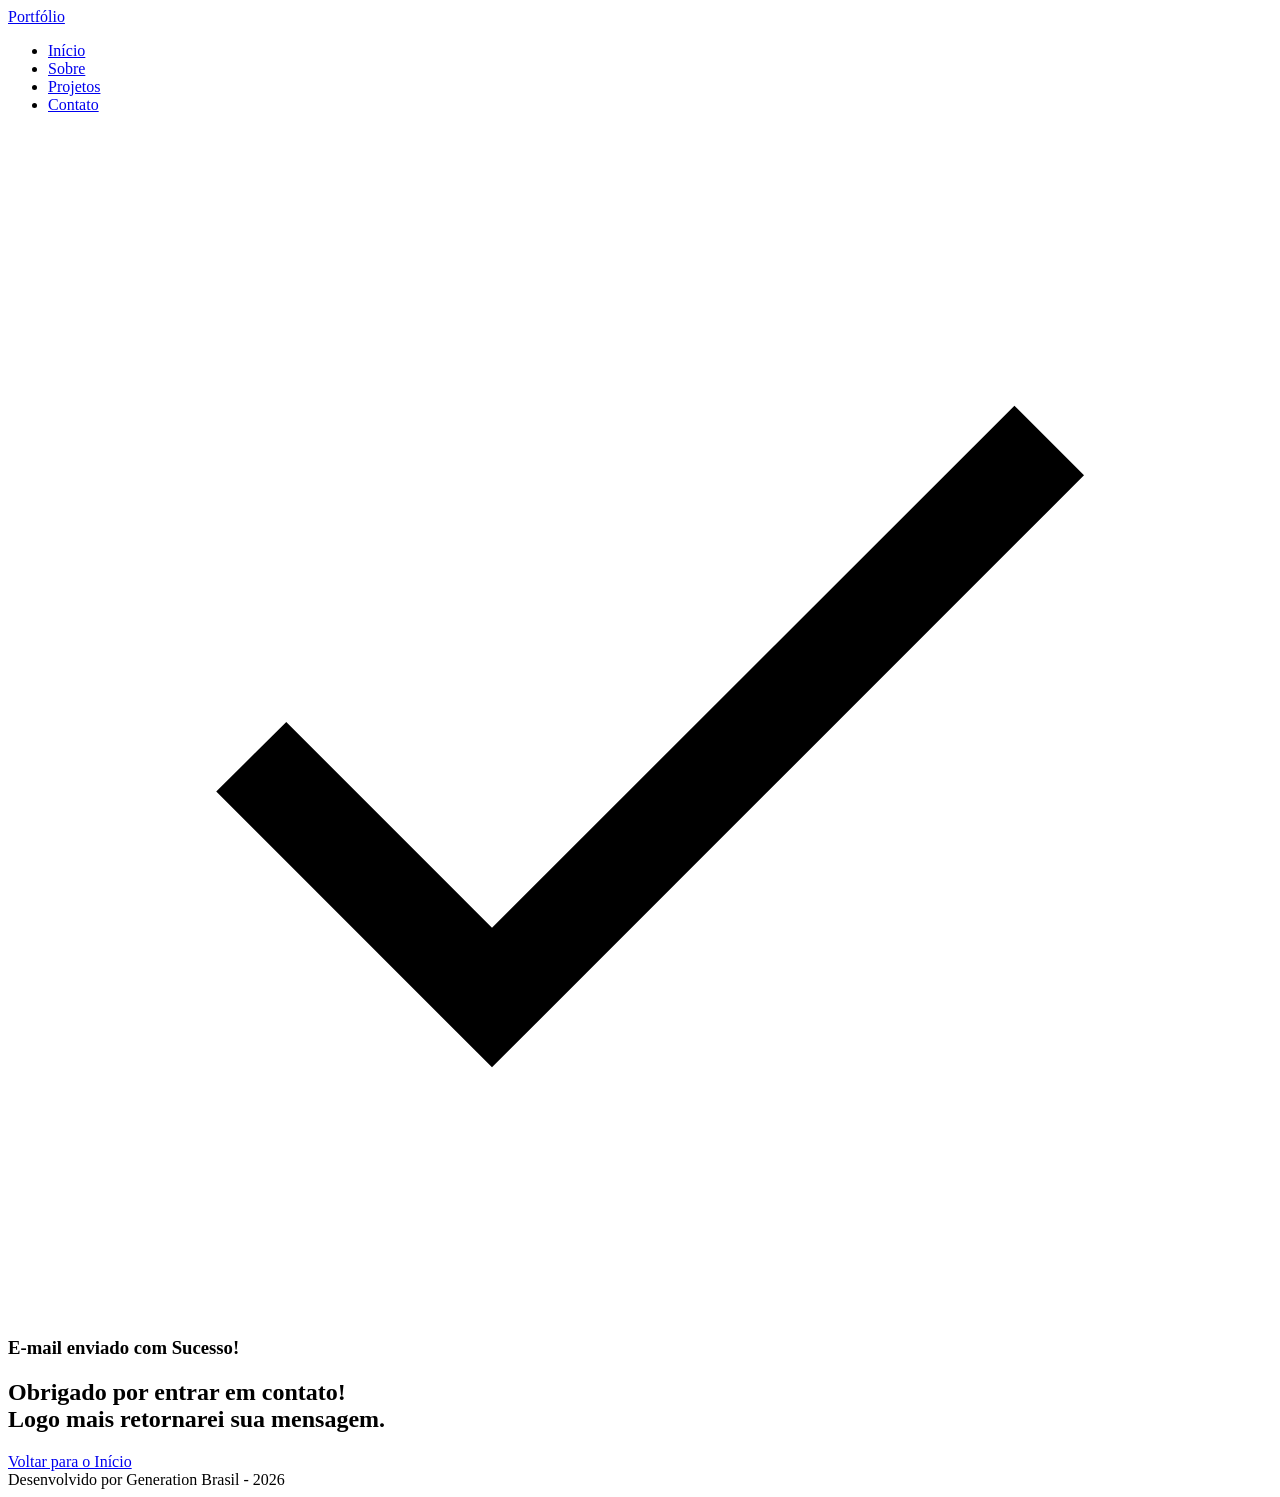
==== success.html @ c865f79e "first commit" ====
<!DOCTYPE html>
<html lang="pt-br">

<head>

    <meta charset="UTF-8">

    <meta name="viewport" content="width=device-width, initial-scale=1.0">

    <meta name="author" content="Generation Brasil">
    <meta name="description"
        content="Portfólio da Generation Brasil, desenvolvedor Full Stack especializado em criar experiências digitais incríveis. Conheça meus projetos e entre em contato.">
    <meta name="robots" content="index, follow">

    <link rel="icon" type="image/svg+xml" href="./assets/img/favicon.svg">

    <title>Portfólio Generation Brasil</title>

</head>

<body>

    <!-- Cabeçalho da Página (header) -->
    <header class="menu-container">
        <div class="menu-content">

        <a href="index.html" id="titulo">Portfólio</a>

        <nav>
            <ul class="menu-list">

                <li>
                    <a href="index.html#hero">Início</a>
                </li>

                <li>
                    <a href="index.html#about">Sobre</a>
                </li>

                <li>
                    <a href="index.html#projects">Projetos</a>
                </li>

                <li>
                    <a href="index.html#contact">Contato</a>
                </li>

            </ul>
        </nav>

    </div>
    </header>

    <!-- Seção Principal da Página (main) -->
    <main>
          <!-- Mensagem de Sucesso -->
    <section class="success-container">
        <article class="success-content">

            <figure class="success-icon">
                <img src="./assets/img/success.svg"
                     alt="Ilustração de sucesso"
                     class="float-animation"
                >
            </figure>

            <h1>E-mail enviado com Sucesso!</h1>
            <h2>Obrigado por entrar em contato! <br> Logo mais retornarei sua mensagem.</h2>

            <a class="botao" href="index.html">Voltar para o Início</a>

        </article>
    </section>

    </main>

    <!-- Rodapé da Página (footer) -->
    <footer>
        Desenvolvido por Generation Brasil - 2026
    </footer>

</body>

</html>
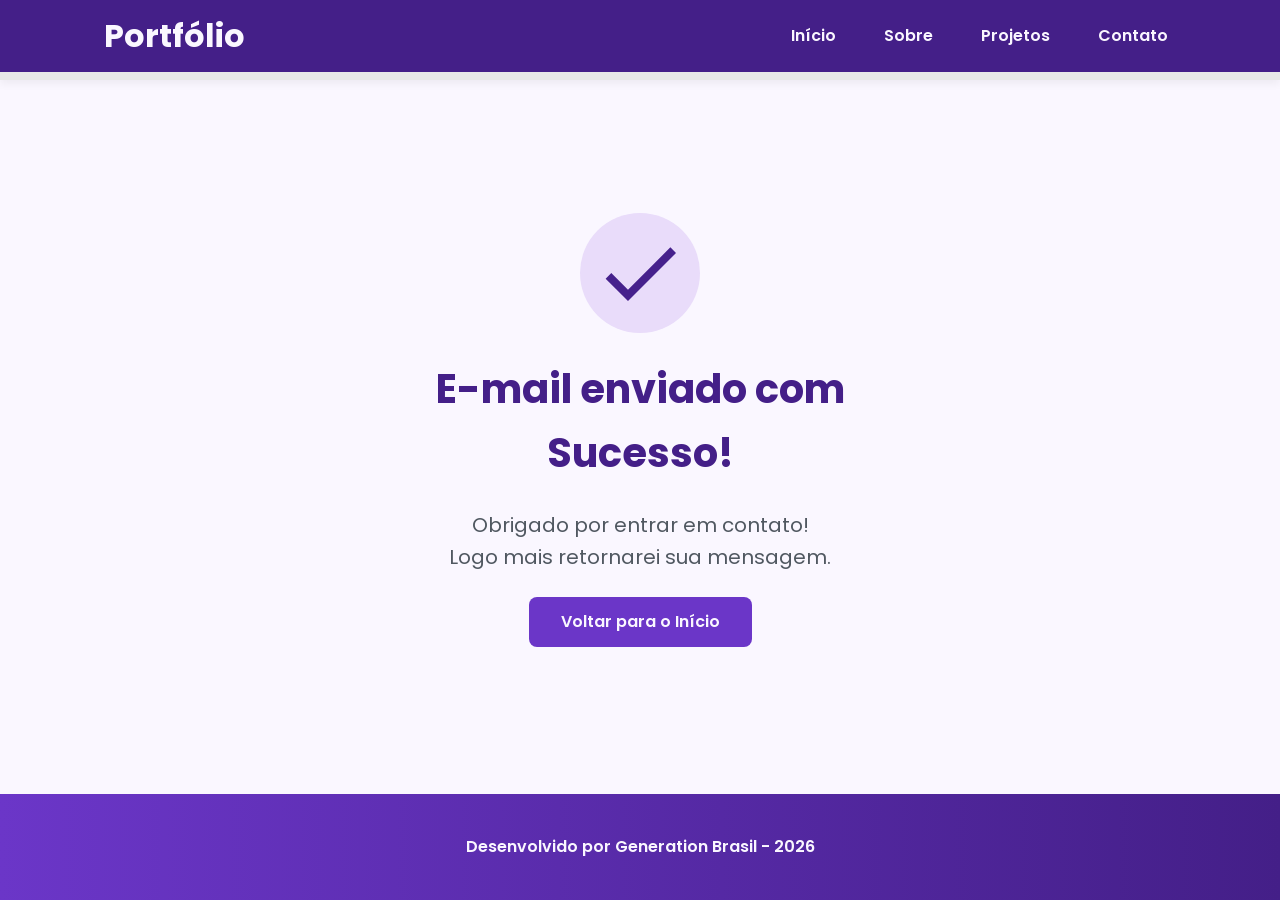
==== commit 0a085372: "Criação do css, pagina home e sucesso e criação do resp" ====
--- a/success.html
+++ b/success.html
@@ -15,6 +15,21 @@
     <link rel="icon" type="image/svg+xml" href="./assets/img/favicon.svg">
 
     <title>Portfólio Generation Brasil</title>
+
+    
+    <!-- Fontes do Google -->
+    <link rel="preconnect" href="https://fonts.googleapis.com" />
+    <link rel="preconnect" href="https://fonts.gstatic.com" crossorigin />
+
+    <!-- Fonte do Google - Poppins -->
+    <link
+      href="https://fonts.googleapis.com/css2?family=Poppins&display=swap"
+      rel="stylesheet"
+    />
+
+    <!-- Link CSS-->
+    <link rel="stylesheet" href="assets/css/style.css" />
+    
 
 </head>
 
--- a/assets/css/style.css
+++ b/assets/css/style.css
@@ -0,0 +1,955 @@
+*{
+    margin: 0;
+    padding: 0;
+    box-sizing: border-box;
+    font-family: 'poppins',sans-serif;
+    font-weight: 400;
+    text-decoration: none;
+    outline: none;
+}
+/*Configurações iniciais*/
+html{
+    
+    scroll-behavior: smooth;
+}
+
+body{
+    display: flex;
+    flex-direction: column;
+    min-height: 100vh;
+    background-color: var(--white);
+    line-height: 1.6;
+    color: var(--black);
+}
+
+main{
+    flex: 1;
+}
+
+header{
+    position: sticky;
+    top: 0;
+    z-index: 1000;
+    width: 100%;
+    height: 5rem;
+    border-bottom: var(--spacing-xs) solid var(--gray-200);
+    background-color: var(--purple-800);
+    box-shadow: var(--shadow-sm);
+}
+
+header a{
+    font-weight: 600;
+    color: var(--white);
+    transition: color 0.3s ease;
+}
+header a:hover{
+    color: var(--purple-100);
+}
+
+#titulo{
+    font-size: var(--text-2xl);
+    font-weight: 700;
+}
+
+.menu-content{
+    display: flex;
+    justify-content: space-between;
+    align-items: center;
+    max-width: 70rem;
+    height: 100%;
+    margin: 0 auto;
+    padding: 0 var(--spacing-md);
+}
+
+.menu-list{
+    display: flex;
+    gap: var(--spacing-lg);
+    list-style: none;
+}
+
+.menu-list a{
+    padding: var(--spacing-xs);
+}
+
+.hero-container{
+    display: flex;
+    align-items: center;
+    gap: var(--spacing-2xl);
+    min-height: calc(100vh -5rem);
+}
+.hero-content{
+    display: flex;
+    flex: 1;
+    flex-direction: column;
+    gap: var(--spacing-md);
+}
+.hero-content span{
+    font-size: var(--text-base);
+    font-weight: 700;
+}
+.hero-content h1{
+    font-size: var(--text-3xl);
+    font-weight: 700;
+}
+.hero-content p,
+.about-container p,
+.contact-info p{
+    font-size: var(--text-lg);
+    color: var(--gray-400);
+}
+
+/*IMG*/
+.hero-image{
+    display: flex;
+    flex: 1;
+    justify-content: center;
+}
+
+.hero-image img{
+    width: 100%;
+    max-width: 100%;
+    border-radius: var(--radius-xl);
+}
+
+/* Animação flutuante */
+@keyframes float {
+    0%,
+    100% {
+        transform: translateY(0);
+    }
+
+    50% {
+        transform: translateY(-1.25rem);
+    }
+}
+
+.float-animation {
+    animation: float 3s ease-in-out infinite;
+}
+
+/*ABOUT*/
+.about-container{
+    display: flex;
+    align-items: center;
+    gap: var(--spacing-2xl);
+    border-radius: var(--radius-lg);
+    background-color: var(--gray-200);
+}
+
+.about-image{
+    float: 0 0 17.5rem;
+}
+.about-image img{
+    width: 100%;
+    border: 0.35rem solid var(--purple-500);
+    border-radius: var(--radius-full);
+    box-shadow: var(--shadow-lg);
+}
+.about-content h2,
+.projects-container h2,
+.contact-info h2 {
+    margin-bottom: var(--spacing-md);
+    font-size: var(--text-3xl);
+    font-weight: 700;
+    color: var(--purple-800);
+}
+
+.about-content p {
+    margin-bottom: var(--spacing-sm);
+    text-align: justify;
+}
+
+.about-buttons-data {
+    display: flex;
+    justify-content: space-between;
+    align-items: center;
+    gap: var(--spacing-lg);
+    margin-top: var(--spacing-lg);
+}
+
+.about-buttons-data .botao {
+    margin-right: auto;
+}
+
+/*Informações git*/
+.data-container {
+    display: flex;
+    gap: var(--spacing-lg);
+    margin-top: 0;
+}
+
+.data-item {
+    display: flex;
+    flex-direction: column;
+    align-items: center;
+}
+
+.data-number {
+    font-size: var(--text-xl);
+    font-weight: 700;
+    text-align: center;
+    color: var(--purple-500);
+}
+
+.data-label {
+    font-size: var(--text-base);
+    text-align: center;
+    color: var(--gray-400);
+}
+
+.projects-container{
+    scroll-margin-top: 3rem;
+    margin: var(--spacing-2xl) auto;
+    text-align: center;
+}
+
+.projects-swiper{
+    position: relative;
+    width: 100%;
+    padding: var(--spacing-sm) var(--spacing-xl) var(--spacing-xl);
+}
+
+.project-card {
+    display: flex;
+    flex-direction: column;
+    width: 100%;
+    height: 100%;
+    border: 0.15rem solid var(--gray-200);
+    border-radius: var(--radius-lg);
+    background-color: var(--white);
+    box-shadow: var(--shadow-sm);
+    overflow: hidden;
+    transition: var(--transition-default);
+}
+
+.project-card:hover {
+    box-shadow: var(--shadow-lg);
+}
+
+.project-image {
+    display: flex;
+    align-items: center;
+    justify-content: center;
+    width: 100%;
+    height: 10rem;
+    background: linear-gradient(135deg, var(--purple-50) 0%, var(--purple-100) 100%);
+}
+
+.project-image img {
+    width: 75%;
+    height: 75%;
+    max-width: 7rem;
+    max-height: 7rem;
+    object-fit: contain;
+    transition: transform 0.3s ease;
+}
+
+.project-content {
+    display: flex;
+    flex: 1;
+    flex-direction: column;
+    padding: var(--spacing-md);
+    text-align: left;
+}
+
+.project-content h3 {
+    margin-bottom: 0.75rem;
+    font-size: var(--text-lg);
+    font-weight: 700;
+}
+
+.project-content p {
+    flex: 1;
+    margin-bottom: var(--spacing-sm);
+    font-size: 0.95rem;
+    color: var(--gray-400);
+}
+
+.project-tags{
+    display: flex;
+    flex-wrap: wrap;
+    gap: var(--spacing-xs);
+}
+
+.tag{
+    padding: 0.375rem 0.75rem;
+    border-radius: var(--radius-sm);
+    background-color: var(--purple-100);
+    font-size: var(--text-sm);
+    font-weight: 600;
+    color: var(--purple-800);
+}
+
+.project-buttons{
+    display: flex;
+    justify-content: center;
+    align-items: center;
+    gap: 0.75rem;
+    margin-top: var(--spacing-sm);
+}
+
+/*Carrosel*/
+.swiper-wrapper {
+    align-items: stretch;
+}
+
+.swiper-slide {
+    display: flex;
+    height: auto;
+}
+/* Botões do Swiper (navegação) */
+.swiper-button-next,
+.swiper-button-prev {
+    width: 3rem;
+    height: 3rem;
+}
+
+.swiper-button-next:after,
+.swiper-button-prev:after {
+    font-size: var(--text-lg);
+    color: var(--purple-500);
+}
+
+.swiper-button-next:hover:after,
+.swiper-button-prev:hover:after {
+    color: var(--purple-800);
+}
+
+/* Indicadores de paginação */
+.swiper-pagination-bullet {
+    width: 0.75rem;
+    height: 0.75rem;
+    background-color: var(--gray-200);
+    opacity: 1;
+}
+
+.swiper-pagination-bullet-active {
+    width: var(--spacing-lg);
+    border-radius: var(--radius-sm);
+    background-color: var(--purple-500);
+}
+
+/*Seção Contato*/
+.contact-container{
+    display: grid;
+    grid-template-columns: 1fr 1fr;
+    gap: var(--spacing-2xl);
+}
+
+.contact-info h2{
+    margin-bottom: var(--spacing-md);
+}
+
+.contact-info p{
+    margin-bottom: var(--spacing-lg);
+}
+
+.social-container{
+    display: flex;
+    justify-content: center;
+    gap: var(--spacing-xl);
+}
+
+.social-icon {
+    width: 5rem;
+    height: 5rem;
+    padding: 0.75rem;
+    border-radius: var(--radius-md);
+    transition: var(--transition-default);
+}
+
+.social-icon img {
+    width: 100%;
+    filter: brightness(0) saturate(100%);
+    transition: filter 0.3s ease;
+}
+
+.social-icon:hover img {
+    filter: brightness(0)
+        saturate(100%)
+        invert(42%)
+        sepia(93%)
+        saturate(1352%)
+        hue-rotate(243deg)
+        brightness(79%)
+        contrast(91%);
+}
+
+/*Formulario*/
+form{
+    display: flex;
+    flex-direction: column;
+    gap: 0.75rem;
+}
+
+form label{
+    font-size: var(--text-base);
+    font-weight: 600;
+}
+
+form input,
+form textarea {
+    width: 100%;
+    padding: 0.5rem var(--spacing-sm);
+    border: 0.25rem solid var(--gray-200);
+    border-radius: var(--radius-md);
+    font-family: inherit;
+    font-size: var(--text-base);
+    transition: border-color 0.3s ease;
+}
+
+form input:focus,
+form textarea:focus {
+    border-color: var(--purple-500);
+    outline: none;
+}
+
+form textarea{
+    min-height: 5rem;
+    resize: none;
+}
+
+form span{
+    margin-top: -0.75rem;
+    font-size: var(--text-sm);
+    color: var(--error);
+}
+
+/*Footer*/
+footer {
+    padding: 2.5rem;
+    background: linear-gradient(to right, var(--purple-500), var(--purple-800));
+    font-weight: 600;
+    text-align: center;
+    color: var(--white);
+}
+
+/*Pagina Home*/
+/*Butão*/
+.section-container{
+max-width: 70rem;
+margin: 0 auto;
+padding: var(--spacing-xl) var(--shadow-md);
+scroll-margin-top: 6rem;
+}
+
+.buttons-container{
+    display: flex;
+    gap: var(--spacing-sm);
+}
+
+.botao,
+.botao-outline{
+    display: inline-block;
+    padding: 0.75rem 2rem;
+    border-radius: var(--radius-md);
+    font-size: var(--text-base);
+    font-weight: 600;
+    text-align: center;
+    cursor: pointer;
+    transform: var(--transition-default);
+}
+
+.botao{
+    border-color: var(--purple-500);
+    background-color: var(--purple-500);
+    color: var(--white);
+}
+
+.botao:hover{
+    border-color: var(--purple-800);
+    background-color: var(--purple-800);
+    box-shadow: var(--shadow-md);
+    transform: translateY(-0.25rem);
+}
+
+.botao-outline{
+    border-color: var(--purple-500);
+    background-color: transparent;
+    color: var(--purple-500);
+}
+
+.botao-outline:hover{
+    border-color: var(--purple-500);
+    background-color: var(--purple-500);
+    color: var(--white);
+    transform: translateY(-0.25rem);
+}
+.botao.botao-sm,
+.botao-outline.botao.botao-sm{
+    min-width: 6rem;
+    padding: 0.25rem var(--spacing-sm);
+    border-width: 0.125rem;
+    border-radius: 0.25rem;
+    font-size: var(--text-sm);
+}
+
+/*********************/
+/*Pagina Secess*/
+.success-container {
+    display: flex;
+    flex-direction: column;
+    justify-content: center;
+    align-items: center;
+    width: 100%;
+    min-height: calc(100vh - 12.5rem);
+    padding: var(--spacing-xl) var(--spacing-md);
+}
+
+.success-content {
+    display: flex;
+    flex-direction: column;
+    align-items: center;
+    gap: var(--spacing-md);
+    max-width: 37.5rem;
+    text-align: center;
+}
+
+.success-content h1 {
+    font-size: var(--text-3xl);
+    font-weight: 700;
+    color: var(--purple-800);
+}
+
+.success-content h2 {
+    font-size: var(--text-lg);
+    color: var(--gray-400);
+}
+
+.success-icon {
+    display: flex;
+    align-items: center;
+    justify-content: center;
+    width: 7.5rem;
+    height: 7.5rem;
+    border-radius: var(--radius-full);
+    background-color: var(--purple-100);
+}
+
+.success-icon img {
+    width: 6rem;
+    height: 6rem;
+    filter: brightness(0)
+        saturate(100%)
+        invert(11%)
+        sepia(69%)
+        saturate(3759%)
+        hue-rotate(256deg)
+        brightness(101%)
+        contrast(96%);
+}
+
+
+
+/**/
+:root {
+    /* Paleta de Cores - Purple */
+    --purple-50: #f4eaff;
+    --purple-100: #e9dcfa;
+    --purple-200: #cdb3f0;
+    --purple-300: #b186e5;
+    --purple-400: #9460db;
+    --purple-500: #6b36c8;
+    --purple-600: #5b2ca0;
+    --purple-700: #4c2177;
+    --purple-800: #441f88;
+    --purple-900: #2a0e4d;
+
+    /* Cores Neutras */
+    --gray-200: #e8e8e8;
+    --gray-400: #505861;
+    --black: #171717;
+    --white: #FAF7FF;
+
+    /* Cores de Estado */
+    --error: #e63946;
+
+    /* Sombras */
+    --shadow-sm: 0 0.25rem 0.5rem rgba(0, 0, 0, 0.05);
+    --shadow-md: 0 0.25rem 0.75rem rgba(107, 54, 200, 0.3);
+    --shadow-lg: 0 0.5rem 1.5rem rgba(107, 54, 200, 0.2);
+
+    /* Espaçamentos */
+    --spacing-xs: 0.5rem;
+    --spacing-sm: 1rem;
+    --spacing-md: 1.5rem;
+    --spacing-lg: 2rem;
+    --spacing-xl: 3rem;
+    --spacing-2xl: 4rem;
+
+    /* Tamanhos de Fonte */
+    --text-sm: 0.75rem;
+    --text-base: 1rem;
+    --text-lg: 1.25rem;
+    --text-xl: 1.5rem;
+    --text-2xl: 2rem;
+    --text-3xl: 2.5rem;
+
+    /* Border Radius */
+    --radius-sm: 0.25rem;
+    --radius-md: 0.5rem;
+    --radius-lg: 1rem;
+    --radius-xl: 2rem;
+    --radius-full: 50%;
+
+    /* Animação Padrão */
+    --transition-default: all 0.3s ease;
+}
+
+/******/
+/*Responsivo*/
+@media screen and (max-width: 1024px) {
+
+    /* Layout */
+    .section-container {
+        padding: var(--spacing-lg) var(--spacing-md);
+    }
+
+    /* Tipografia */
+    .section-container h1 {
+        font-size: var(--text-3xl);
+    }
+
+    .section-container h2 {
+        font-size: var(--text-2xl);
+    }
+
+    .section-container p {
+        font-size: var(--text-base);
+    }
+
+    .section-container span {
+        font-size: var(--text-lg);
+    }
+
+    .success-content h1 {
+        font-size: var(--text-3xl);
+    }
+
+    .success-content h2 {
+        font-size: var(--text-xl);
+    }
+
+    /* Header - Oculta menu em telas pequenas */
+    @media (max-width: 768px) {
+        .menu-list {
+            display: none;
+        }
+    }
+    /* Hero */
+.hero-container {
+    flex-direction: column-reverse;
+    gap: var(--spacing-lg);
+    min-height: 60vh;
+    text-align: center;
+}
+
+.hero-content,
+.hero-image {
+    width: 90%;
+}
+
+.hero-image img {
+    object-fit: cover;
+}
+
+.buttons-container {
+    justify-content: center;
+    width: 100%;
+}
+
+.hero-container .botao,
+.hero-container .botao-outline {
+    padding: 0.75rem 1.5rem;
+    font-size: 0.95rem;
+    white-space: nowrap;
+}
+/* About */
+.about-container {
+    flex-direction: column;
+    gap: var(--spacing-md);
+    margin: var(--spacing-lg);
+    padding: var(--spacing-lg);
+}
+
+.about-image {
+    flex: 0 0 auto;
+    width: 100%;
+    display: flex;
+    justify-content: center;
+}
+
+.about-image img {
+    max-width: 16rem;
+    width: 100%;
+}
+
+.about-content {
+    width: 100%;
+}
+
+.about-buttons-data {
+    flex-direction: column;
+    gap: var(--spacing-md);
+    align-items: stretch;
+}
+
+.about-buttons-data .botao {
+    margin-right: 0;
+}
+
+.data-container {
+    justify-content: center;
+    width: 100%;
+}
+/* Projects */
+.projects-container {
+    margin: var(--spacing-lg) auto 0;
+}
+
+.projects-swiper {
+    margin: 0;
+    padding: var(--spacing-sm) var(--spacing-lg) 2.5rem;
+}
+
+.project-card {
+    width: 100%;
+    height: 30rem;
+    min-height: 30rem;
+    max-height: 30rem;
+    max-width: 100%;
+}
+
+.project-content {
+    display: flex;
+    flex-direction: column;
+    justify-content: space-between;
+    height: 100%;
+}
+
+.project-content p {
+    flex: 1;
+    overflow: hidden;
+}
+
+.project-tags {
+    min-height: 2.5rem;
+    align-items: flex-start;
+}
+
+.swiper-wrapper {
+    align-items: stretch;
+}
+
+.swiper-slide {
+    display: flex;
+    justify-content: center;
+    align-items: stretch;
+    height: auto;
+}
+
+.swiper-button-next,
+.swiper-button-prev {
+    display: none;
+}
+/* Contact */
+.contact-container {
+    grid-template-columns: 1fr;
+    gap: var(--spacing-lg);
+    width: 90%;
+    margin: 0 auto;
+}
+
+/* Success Page */
+.success-container {
+    padding: var(--spacing-xl) var(--spacing-md);
+    min-height: calc(100vh - 10rem);
+}
+
+.success-content {
+    gap: var(--spacing-lg);
+    max-width: 35rem;
+}
+
+.success-icon {
+    width: 6rem;
+    height: 6rem;
+}
+
+.success-icon img {
+    width: 5rem;
+    height: 5rem;
+}
+}
+@media screen and (max-width: 480px) {
+
+    /* Layout */
+    .section-container {
+        padding: var(--spacing-md) var(--spacing-sm);
+    }
+
+    /* Tipografia Mobile */
+    .section-container h1 {
+        font-size: var(--text-xl);
+    }
+
+    .section-container h2 {
+        font-size: var(--text-xl);
+    }
+
+    .section-container p {
+        font-size: var(--text-base);
+    }
+
+    .section-container span {
+        font-size: var(--text-lg);
+    }
+
+    .success-content h1 {
+        font-size: var(--text-xl);
+    }
+
+    .success-content h2 {
+        font-size: var(--text-base);
+    }
+
+    /* Header */
+    #titulo {
+        font-size: var(--text-xl);
+    }
+
+    .menu-list {
+        display: none;
+    }
+    /* Hero */
+.hero-container {
+    gap: var(--spacing-sm);
+}
+
+.hero-content {
+    gap: var(--spacing-xs);
+    width: 100%;
+}
+
+.buttons-container {
+    flex-direction: column;
+    gap: 0.75rem;
+    width: 100%;
+}
+
+.buttons-container .botao,
+.buttons-container .botao-outline {
+    width: 100%;
+}
+
+.hero-container .botao,
+.hero-container .botao-outline {
+    padding: 0.75rem 1rem;
+    font-size: 0.95rem;
+    white-space: nowrap;
+}
+
+.hero-image {
+    width: 100%;
+}
+
+.hero-image img {
+    max-width: 20rem;
+}
+/* About */
+.about-container {
+    margin: var(--spacing-lg) 0.5rem;
+    padding: var(--spacing-md);
+}
+
+.about-image img {
+    max-width: 14rem;
+}
+
+.about-buttons-data .botao,
+.about-buttons-data .botao-outline {
+    width: 100%;
+    padding: 0.75rem var(--spacing-lg);
+    font-size: var(--text-base);
+    text-align: center;
+}
+
+.data-number {
+    font-size: var(--text-lg);
+}
+
+.data-label {
+    font-size: var(--text-sm);
+}
+/* Projects */
+.projects-container {
+    margin: var(--spacing-lg) auto 0;
+}
+
+.projects-swiper {
+    position: relative;
+    margin: 0;
+    padding: var(--spacing-sm) 0 2rem 0;
+    overflow: visible;
+}
+
+.project-card {
+    width: 100%;
+    height: 20rem;
+    max-width: 20rem;
+}
+
+.project-image {
+    height: 10rem;
+}
+
+.project-content {
+    padding: var(--spacing-md);
+}
+
+.project-content h3 {
+    font-size: 1.25rem;
+}
+
+.project-content p {
+    font-size: 0.95rem;
+}
+/* Contact */
+.contact-container {
+    width: 100%;
+}
+
+.contact-info p {
+    margin-bottom: var(--spacing-md);
+}
+
+.social-container {
+    flex-wrap: wrap;
+    gap: var(--spacing-lg);
+    margin-bottom: var(--spacing-xs);
+}
+
+.social-icon {
+    width: 4rem;
+    height: 4rem;
+}
+form {
+    gap: var(--spacing-sm);
+}
+
+form label {
+    font-size: 0.95rem;
+}
+
+form input,
+form textarea {
+    padding: 0.75rem;
+    font-size: var(--text-base);
+}
+
+form button {
+    padding: 0.75rem var(--spacing-md);
+    font-size: var(--text-base);
+}
+}
+
